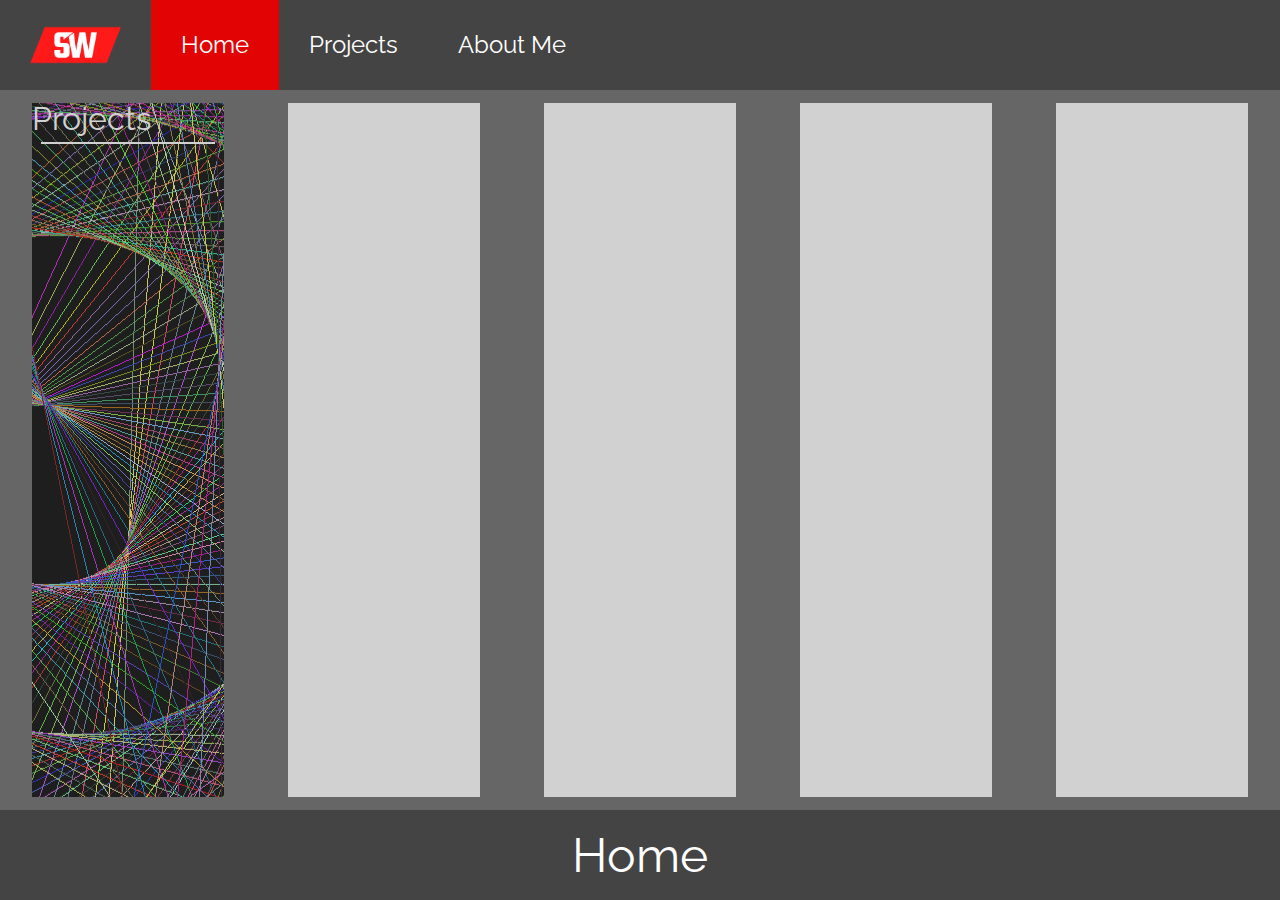
==== index.html @ 2998c8c6 "Should Work On Mobile" ====
<!DOCTYPE html>
<html>
	
	<head>
		<link rel="stylesheet" href="src/css/style.css">
		<link rel="stylesheet" href="src/css/homeStyle.css">
		<link rel="stylesheet" href="src/css/reset.css">

		<link rel="icon" type="image/png" href="res/imgs/logo_light.png" />

		<link href="https://fonts.googleapis.com/css?family=Julius+Sans+One" rel="stylesheet">
		<link href="https://fonts.googleapis.com/css?family=Raleway" rel="stylesheet">
	</head>

	<title>
	The Wykes Website
	</title>

	<div id="container">

		<div class="header">
			
			<img src="res/imgs/logo_light.png" width="50px" height="50px">
			<a href="index.html" class="selected">Home</a>
			<a href="projects.html">Projects</a>
			<a href="about.html">About Me</a>

		</div>

		<div class="body">

			<div id="homeBody">

				<div class="selectionPane" id="projectsPane">
					<h1> Projects </h1>
					<hr/>
					
				</div>

				<div class="selectionPane">

				</div>

				<div class="selectionPane">

				</div>

				<div class="selectionPane">
					
				</div>

				<div class="selectionPane">

				</div>

			</div>

			<h1> Hello </h1>

		</div>

		<div class="footer">

			<p>
				Home
			</p>

		</div>

	</div>

</html>
---- src/css/style.css ----
/*GLOBAL SETTINGS*/

html {
    height: 100%;
    padding: 0;
}

body {
    clear: both;
    height: 100%;
    padding: 0;
    margin: 0;
    font-size: 100%;
}

/*BASIC LAYOUT FOR ALL PAGES*/

#container {
	display: flex;
	flex-direction: column;
	justify-content: flex-end;
	height: 100%;
}

.header {
	overflow: hidden;
	position: fixed;
	top: 0;
	height: 10%;
	width: 100%;
	background-color: #444444;
	display: inline-flex;
	white-space: nowrap;
}

.body {
	height: 80%;
	width: 100%;
	background-color: #666666;
	display: block;
}

.footer {
	height: 10%;
	width: 100%;
	background-color: #444444;
	display: inline-flex;
	justify-content: center;
	align-items: center;
	text-align: center;
}

/*CLASSES*/

.header * {
	display: flex;
	align-items: center;
	justify-content: center;
	font-size: 1.5em;
	font-family: 'Raleway', sans-serif;
	line-height: 100%;
	text-decoration: none;
	text-align: center;
  	color: white;
  	height: 100%;
  	padding:  0px 30px 0px 30px;
  	word-wrap: false;
  	transition: all 1s ease;
}

.header img {
	height: 100%;
	width: auto;
}

.header a:hover {
	background-color: #302f2f;
	transition: all 1s ease;

}

.selected {
	background-color: #e20404;
}
.selected:hover {
	background-color: #e20404 !important;
}

.footer p {
	font-family: 'Raleway', sans-serif;
	font-size: 3em;		
	color: white;
}

/*IDS*/
---- src/css/homeStyle.css ----
/*IDS*/
#homeBody {
	width: 100%;
	height: 100%;
	display: inline-flex;
	justify-content: space-around;
}

#projectsPane {
	background-image: url("../../res/imgs/slide1.png");
	background-position: center;
	background-repeat: no-repeat;

	color: white;
	text-shadow: black;
}

/*CLASSES*/
.selectionPane {
	background-color: white;
	flex-basis: 15%;
	margin: 1% 0% 1% 0%;
	overflow: hidden;
	opacity: 0.7;
	transition: all 0.3s ease;
}

.selectionPane:hover {
	flex-basis: 30%;
}

.selectionPane h1 {
	font-family: 'Raleway', sans-serif;
	font-size: 2em;
}

.selectionPane hr {
	width: 90%;
	border: 0;
	outline: solid 1px white;
}
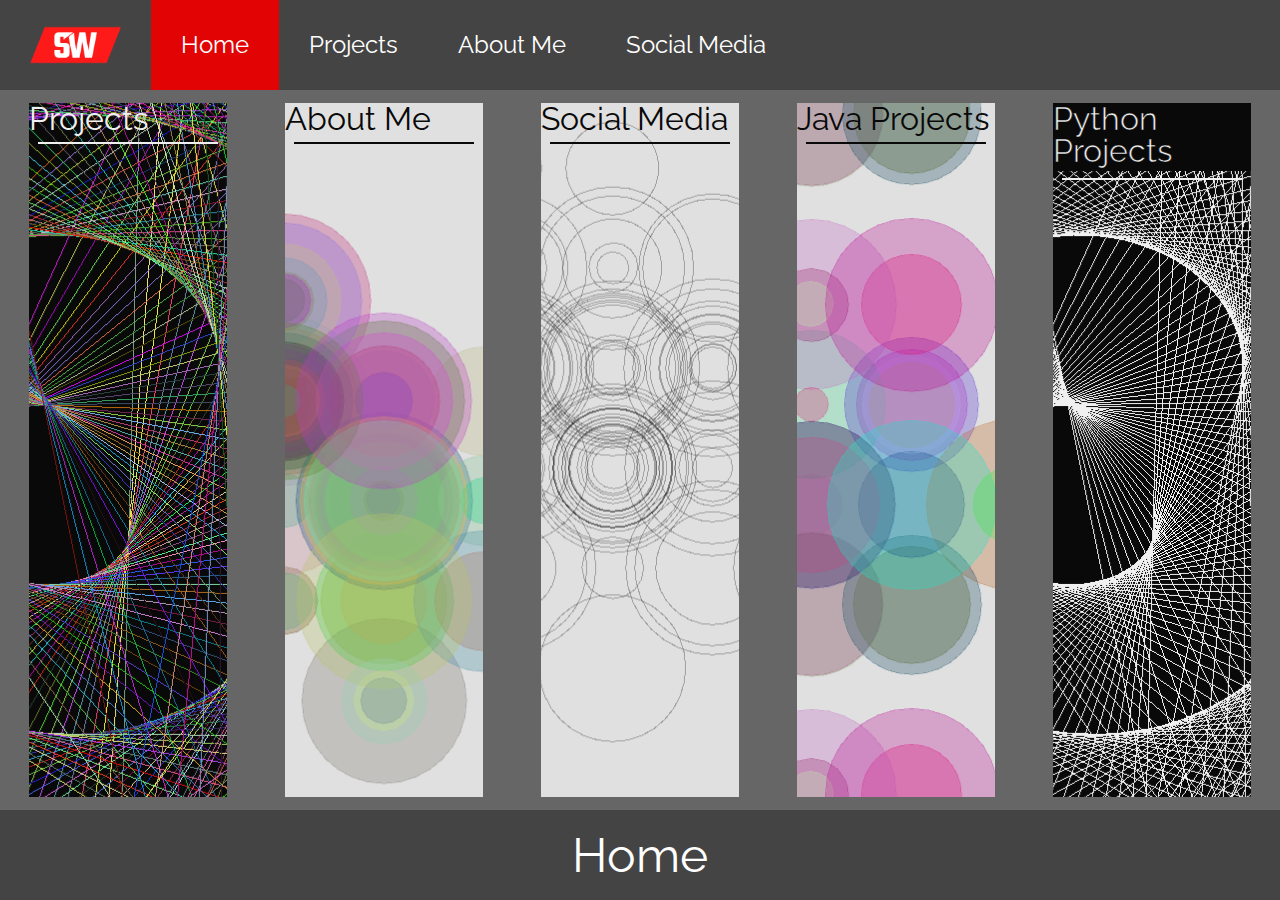
==== commit 0b73c309: "Finished Homepage" ====
--- a/index.html
+++ b/index.html
@@ -25,6 +25,7 @@
 			<a href="index.html" class="selected">Home</a>
 			<a href="projects.html">Projects</a>
 			<a href="about.html">About Me</a>
+			<a href="socialMedia.html">Social Media</a>
 
 		</div>
 
@@ -33,30 +34,50 @@
 			<div id="homeBody">
 
 				<div class="selectionPane" id="projectsPane">
+
+					<a href="projects.html">
 					<h1> Projects </h1>
-					<hr/>
+					<hr>
+					</a>
 					
 				</div>
 
-				<div class="selectionPane">
+				<div class="selectionPane" id="aboutPane">
+
+					<a href="about.html">
+					<h1> About Me </h1>
+					<hr>
+					</a>
 
 				</div>
 
-				<div class="selectionPane">
-
+				<div class="selectionPane" id="socialMediaPane">
+					<a href="socialMedia.html">
+					<h1> Social Media </h1>
+					<hr>
+					</a>
 				</div>
 
-				<div class="selectionPane">
+				<div class="selectionPane" id="javaPane">
+					<a href="javaProjects.html">
+					<h1> Java Projects </h1>
+					<hr>
+					</a>
 					
 				</div>
 
-				<div class="selectionPane">
+				<div class="selectionPane" id="pythonPane">
+					<a href="pythonProjects.html">
+					<h1> Python Projects </h1>
+					<hr>
+					</a>
+					
 
 				</div>
 
 			</div>
 
-			<h1> Hello </h1>
+			<h1> Hello </h1>	
 
 		</div>
 
--- a/src/css/style.css
+++ b/src/css/style.css
@@ -2,6 +2,7 @@
 
 html {
     height: 100%;
+    background-color: #666666;
     padding: 0;
 }
 
--- a/src/css/homeStyle.css
+++ b/src/css/homeStyle.css
@@ -1,3 +1,37 @@
+
+/*CLASSES*/
+.selectionPane {
+	background-color: white;
+	flex-basis: 15.5%;
+	margin: 1% 0% 1% 0%;
+	overflow: hidden;
+	opacity: 0.9;
+	transition: all 0.3s ease;
+}
+
+.selectionPane:hover {
+	flex-basis: 30%;
+}
+
+.selectionPane h1 {
+	font-family: 'Raleway', sans-serif;
+	font-size: 2em;	
+}
+
+.selectionPane hr {
+	width: 90%;
+	border: 0;
+	outline: solid 1px black;
+}
+
+.selectionPane a {
+	text-decoration: none;
+	display: block;
+	color: black;
+	width: 100%;
+	height: 100%;	
+}
+
 /*IDS*/
 #homeBody {
 	width: 100%;
@@ -11,31 +45,68 @@
 	background-position: center;
 	background-repeat: no-repeat;
 
+}
+
+#projectsPane a {
 	color: white;
 	text-shadow: black;
 }
 
-/*CLASSES*/
-.selectionPane {
-	background-color: white;
-	flex-basis: 15%;
-	margin: 1% 0% 1% 0%;
-	overflow: hidden;
-	opacity: 0.7;
-	transition: all 0.3s ease;
+#projectsPane hr {
+	outline: 1px solid white;
 }
 
-.selectionPane:hover {
-	flex-basis: 30%;
+#aboutPane {
+	background-image: url("../../res/imgs/circles1.png");
+	background-position: center;
+	background-repeat: no-repeat;
 }
 
-.selectionPane h1 {
-	font-family: 'Raleway', sans-serif;
-	font-size: 2em;
+#aboutPane a {
+	color: black;
+	text-shadow: white;
 }
 
-.selectionPane hr {
-	width: 90%;
-	border: 0;
-	outline: solid 1px white;
+#aboutPane hr {
+	outline: 1px solid black;
 }
+
+#socialMediaPane {
+	background-image: url("../../res/imgs/bwCircles1.png");
+	background-position: center;
+	background-repeat: no-repeat;
+}
+
+#socialMediaPane a {
+	color: black;
+	text-shadow: white;
+}
+
+#socialMediaPane hr {
+	outline: 1px solid black;
+}
+
+#javaPane {
+	background-image: url("../../res/imgs/circles2.png");
+	background-position: center;
+	background-repeat: repeat;
+}
+
+#pythonPane {
+	background-image: url("../../res/imgs/slide2.png");
+	background-position: center;
+	background-repeat: no-repeat;
+}
+
+#pythonPane h1 {
+	color: white;
+	background-color: black;
+	padding-bottom: 2%;
+	-webkit-text-stroke: 0.5px black;
+}
+
+#pythonPane hr {
+	outline: 1px solid white;
+}
+
+
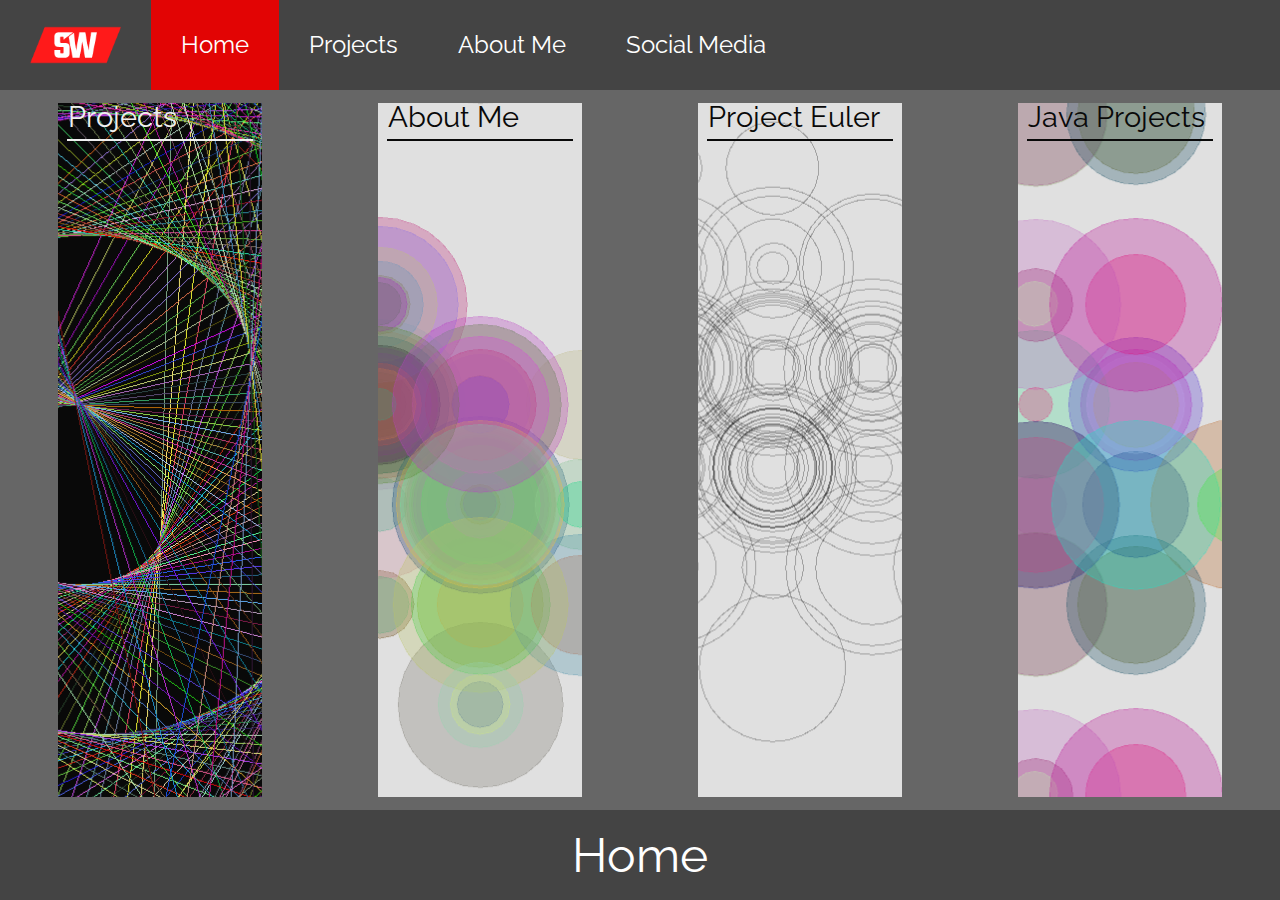
==== commit 73bdbc49: "Started Projects Page" ====
--- a/index.html
+++ b/index.html
@@ -53,7 +53,7 @@
 
 				<div class="selectionPane" id="socialMediaPane">
 					<a href="socialMedia.html">
-					<h1> Social Media </h1>
+					<h1> Project Euler </h1>
 					<hr>
 					</a>
 				</div>
@@ -66,18 +66,7 @@
 					
 				</div>
 
-				<div class="selectionPane" id="pythonPane">
-					<a href="pythonProjects.html">
-					<h1> Python Projects </h1>
-					<hr>
-					</a>
-					
-
-				</div>
-
 			</div>
-
-			<h1> Hello </h1>	
 
 		</div>
 
--- a/src/css/style.css
+++ b/src/css/style.css
@@ -35,10 +35,13 @@
 }
 
 .body {
+	position: fixed;
+	top: 10%;	
 	height: 80%;
 	width: 100%;
 	background-color: #666666;
 	display: block;
+	overflow: auto;
 }
 
 .footer {
--- a/src/css/homeStyle.css
+++ b/src/css/homeStyle.css
@@ -2,7 +2,7 @@
 /*CLASSES*/
 .selectionPane {
 	background-color: white;
-	flex-basis: 15.5%;
+	flex-basis: 16%;
 	margin: 1% 0% 1% 0%;
 	overflow: hidden;
 	opacity: 0.9;
@@ -15,7 +15,8 @@
 
 .selectionPane h1 {
 	font-family: 'Raleway', sans-serif;
-	font-size: 2em;	
+	font-size: 1.8em;
+	padding-left: 5%;
 }
 
 .selectionPane hr {
@@ -38,12 +39,13 @@
 	height: 100%;
 	display: inline-flex;
 	justify-content: space-around;
+	overflow: hidden;
 }
 
 #projectsPane {
 	background-image: url("../../res/imgs/slide1.png");
 	background-position: center;
-	background-repeat: no-repeat;
+	background-repeat: repeat;
 
 }
 
@@ -59,7 +61,7 @@
 #aboutPane {
 	background-image: url("../../res/imgs/circles1.png");
 	background-position: center;
-	background-repeat: no-repeat;
+	background-repeat: repeat;
 }
 
 #aboutPane a {
@@ -74,7 +76,7 @@
 #socialMediaPane {
 	background-image: url("../../res/imgs/bwCircles1.png");
 	background-position: center;
-	background-repeat: no-repeat;
+	background-repeat: repeat;
 }
 
 #socialMediaPane a {
@@ -95,7 +97,7 @@
 #pythonPane {
 	background-image: url("../../res/imgs/slide2.png");
 	background-position: center;
-	background-repeat: no-repeat;
+	background-repeat: repeat;
 }
 
 #pythonPane h1 {
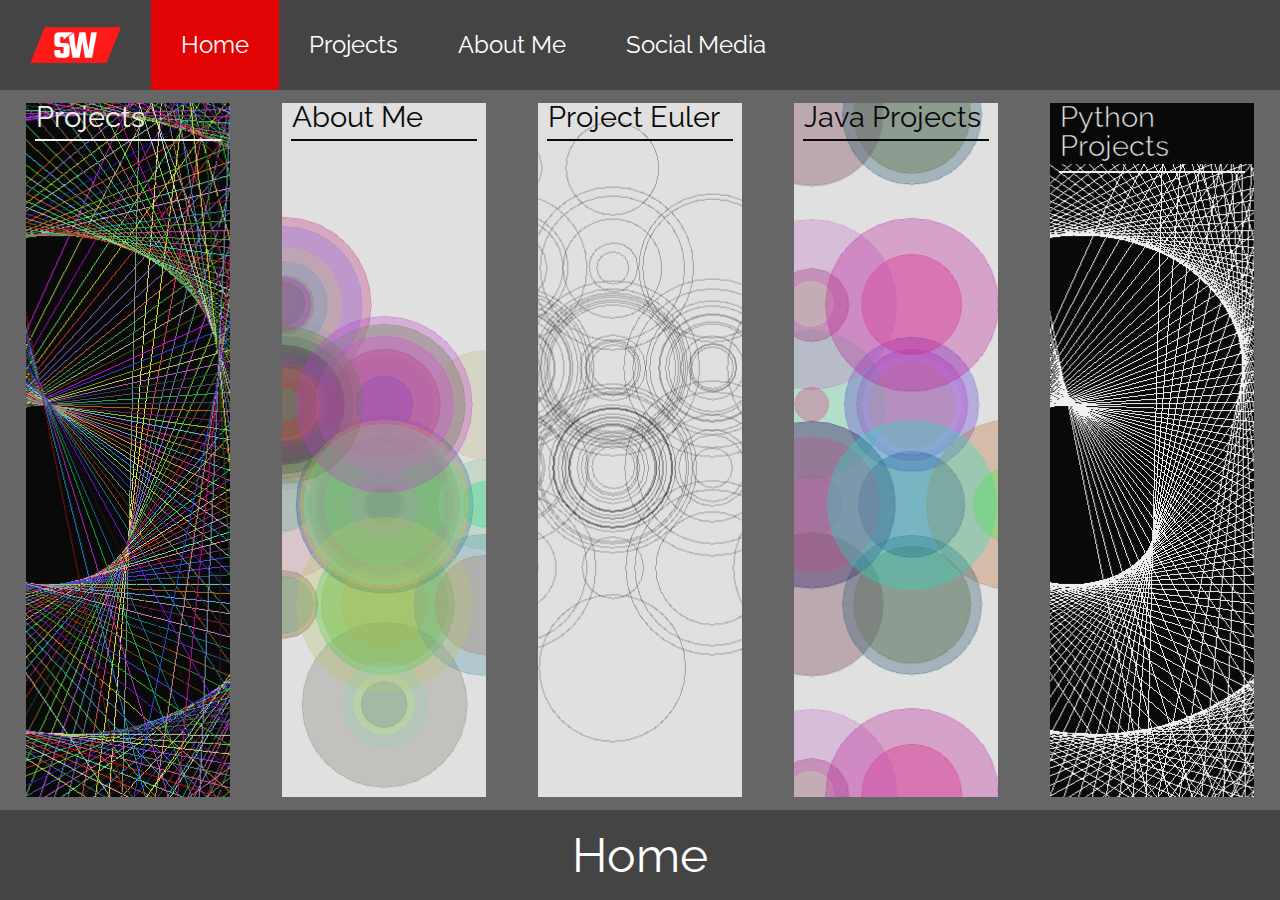
==== commit 91484ca7: "Bug Fix" ====
--- a/index.html
+++ b/index.html
@@ -66,6 +66,14 @@
 					
 				</div>
 
+				<div class="selectionPane" id="pythonPane">
+					<a href="pythonProjects.html">
+					<h1> Python Projects </h1>
+					<hr>
+					</a>
+					
+				</div>
+
 			</div>
 
 		</div>
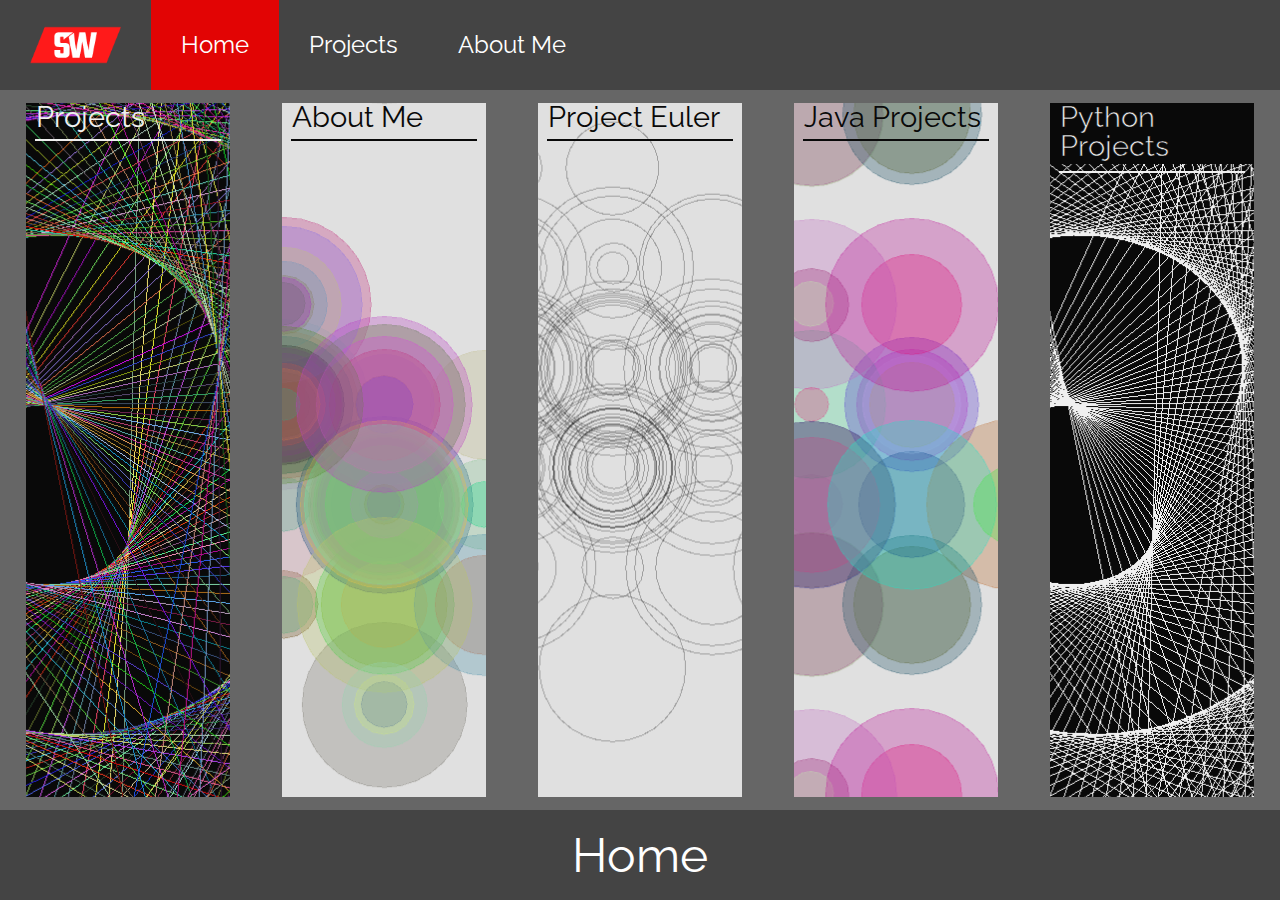
==== commit f1f400c6: "Commit end of 18/09/2017" ====
--- a/index.html
+++ b/index.html
@@ -11,6 +11,12 @@
 
 		<link href="https://fonts.googleapis.com/css?family=Julius+Sans+One" rel="stylesheet">
 		<link href="https://fonts.googleapis.com/css?family=Raleway" rel="stylesheet">
+
+		<script type="text/javascript">
+			if (screen.width <= 699) {
+			document.location = "mobileIndex.html";
+			}
+		</script>
 	</head>
 
 	<title>
@@ -25,7 +31,6 @@
 			<a href="index.html" class="selected">Home</a>
 			<a href="projects.html">Projects</a>
 			<a href="about.html">About Me</a>
-			<a href="socialMedia.html">Social Media</a>
 
 		</div>
 
@@ -52,7 +57,7 @@
 				</div>
 
 				<div class="selectionPane" id="socialMediaPane">
-					<a href="socialMedia.html">
+					<a href="projectEuler.html">
 					<h1> Project Euler </h1>
 					<hr>
 					</a>
--- a/src/css/style.css
+++ b/src/css/style.css
@@ -47,6 +47,8 @@
 .footer {
 	height: 10%;
 	width: 100%;
+	position: fixed;
+	bottom: 0;
 	background-color: #444444;
 	display: inline-flex;
 	justify-content: center;
--- a/src/css/homeStyle.css
+++ b/src/css/homeStyle.css
@@ -1,5 +1,7 @@
 
 /*CLASSES*/
+
+
 .selectionPane {
 	background-color: white;
 	flex-basis: 16%;
@@ -12,6 +14,23 @@
 .selectionPane:hover {
 	flex-basis: 30%;
 }
+
+@media screen and (max-device-width: 780px) {
+	.selectionPane {
+		background-color: white;
+		flex-basis: 90%;
+		margin: 1% 0% 1% 0%;
+		height: 18%;
+		overflow: hidden;
+		opacity: 0.9;
+		height: 
+		transition: all 0.3s ease;
+	}
+	.selectionPane:hover {
+		flex-basis: 100%;
+	}
+}
+
 
 .selectionPane h1 {
 	font-family: 'Raleway', sans-serif;
@@ -38,6 +57,7 @@
 	width: 100%;
 	height: 100%;
 	display: inline-flex;
+	flex-wrap: wrap;
 	justify-content: space-around;
 	overflow: hidden;
 }
@@ -112,3 +132,6 @@
 }
 
 
+#mobileBodyImage {
+	
+}